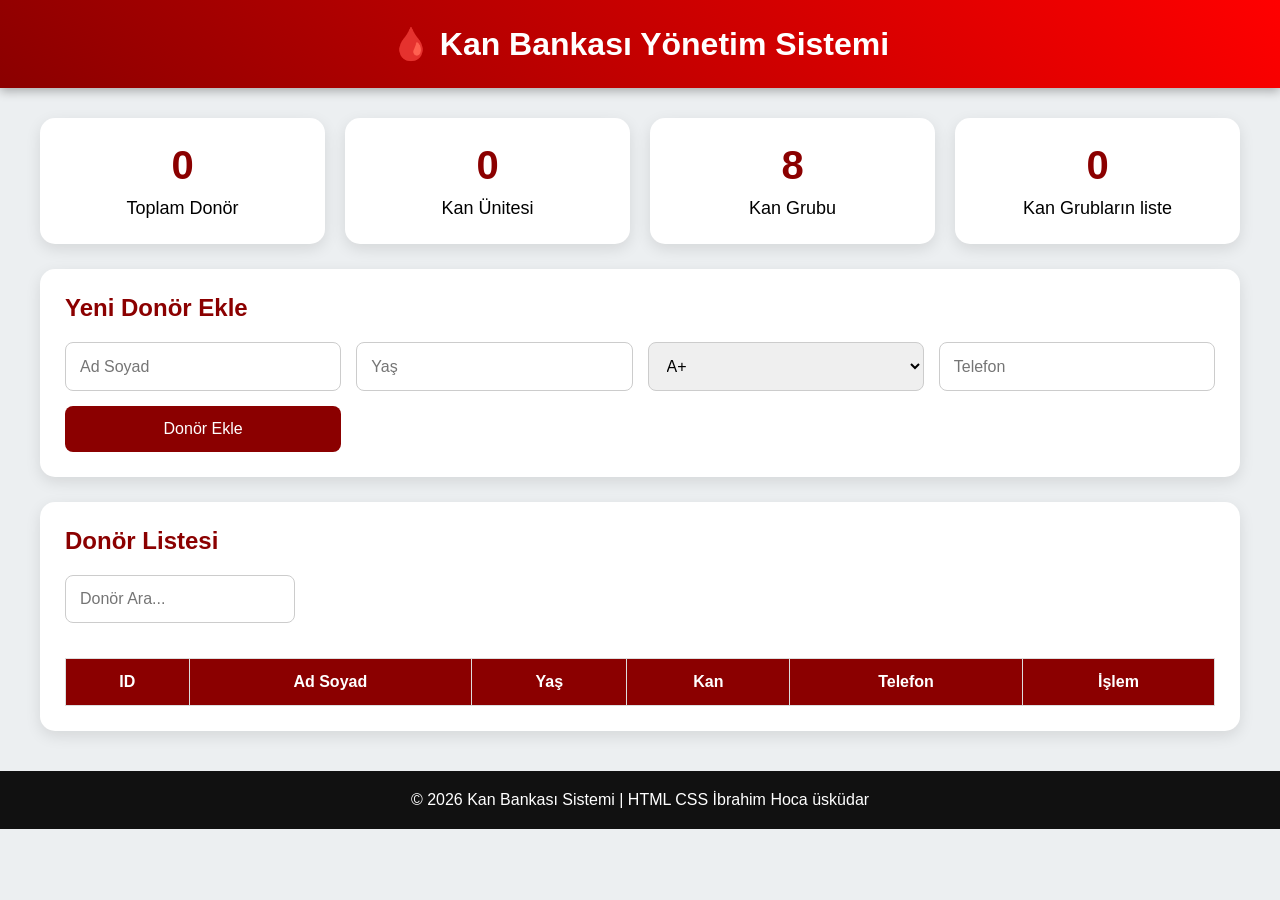
==== kandeposu.html @ 2810c45f "Rename kandeousu.html to kandeposu.html" ====
<!DOCTYPE html>
<html lang="tr">
<head>
<meta charset="UTF-8">
<meta name="viewport" content="width=device-width, initial-scale=1.0">
<title>Kan Bankası Projesi</title>

<style>

*{
    margin:0;
    padding:0;
    box-sizing:border-box;
    font-family:Arial;
}

body{
    background:#eceff1;
}

/* HEADER */

header{
    background:linear-gradient(45deg,darkred,red);
    color:white;
    padding:25px;
    text-align:center;
    font-size:32px;
    font-weight:bold;
    box-shadow:0 3px 10px rgba(0,0,0,0.3);
}

/* CONTAINER */

.container{
    width:95%;
    max-width:1200px;
    margin:30px auto;
}

/* STATS */

.stats{
    display:grid;
    grid-template-columns:repeat(auto-fit,minmax(220px,1fr));
    gap:20px;
    margin-bottom:25px;
}

.stat-box{
    background:white;
    padding:25px;
    border-radius:15px;
    text-align:center;
    box-shadow:0 5px 15px rgba(0,0,0,0.1);
    transition:0.3s;
}

.stat-box:hover{
    transform:translateY(-5px);
}

.stat-box h2{
    color:darkred;
    font-size:40px;
}

.stat-box p{
    margin-top:10px;
    font-size:18px;
}

/* CARD */

.card{
    background:white;
    padding:25px;
    border-radius:15px;
    margin-bottom:25px;
    box-shadow:0 5px 15px rgba(0,0,0,0.1);
}

.card h2{
    color:darkred;
    margin-bottom:20px;
}

/* FORM */

.form-grid{
    display:grid;
    grid-template-columns:repeat(auto-fit,minmax(220px,1fr));
    gap:15px;
}

input,select{
    padding:14px;
    border:1px solid #ccc;
    border-radius:8px;
    font-size:16px;
}

button{
    padding:14px;
    background:darkred;
    color:white;
    border:none;
    border-radius:8px;
    cursor:pointer;
    font-size:16px;
    transition:0.3s;
}

button:hover{
    background:red;
}

/* TABLE */

table{
    width:100%;
    border-collapse:collapse;
    margin-top:20px;
}

table th{
    background:darkred;
    color:white;
}

table th,table td{
    padding:14px;
    border:1px solid #ddd;
    text-align:center;
}

tr:nth-child(even){
    background:#f7f7f7;
}

/* SEARCH */

.search{
    margin-bottom:15px;
}

/* FOOTER */

footer{
    background:#111;
    color:white;
    text-align:center;
    padding:20px;
    margin-top:40px;
}

/* DELETE BUTTON */

.delete-btn{
    background:red;
    padding:8px 12px;
}

.edit-btn{
    background:orange;
    padding:8px 12px;
}

</style>
</head>

<body>

<header>
🩸 Kan Bankası Yönetim Sistemi
</header>

<div class="container">

<!-- STATS -->

<div class="stats">

<div class="stat-box">
<h2 id="donorCount">0</h2>
<p>Toplam Donör</p>
</div>

<div class="stat-box">
<h2 id="bloodCount">0</h2>
<p>Kan Ünitesi</p>
</div>

<div class="stat-box">
<h2>8</h2>
<p>Kan Grubu</p>
</div>

<div class="stat-box">
<h2 id="bloodlist">0</h2>
<p>Kan Grubların liste</p>
</div>
</div>

<!-- FORM -->

<div class="card">

<h2>Yeni Donör Ekle</h2>

<div class="form-grid">

<input type="text" id="ad" placeholder="Ad Soyad">

<input type="number" id="yas" placeholder="Yaş">

<select id="kan">
<option>A+</option>
<option>A-</option>
<option>B+</option>
<option>B-</option>
<option>AB+</option>
<option>AB-</option>
<option>0+</option>
<option>0-</option>
</select>

<input type="text" id="telefon" placeholder="Telefon">

<button onclick="ekleDonor()">Donör Ekle</button>

</div>

</div>

<!-- TABLE -->

<div class="card">

<h2>Donör Listesi</h2>

<input type="text" id="arama" class="search" placeholder="Donör Ara..." onkeyup="ara()">

<table>

<thead>
<tr>
<th>ID</th>
<th>Ad Soyad</th>
<th>Yaş</th>
<th>Kan</th>
<th>Telefon</th>
<th>İşlem</th>
</tr>
</thead>

<tbody id="liste"></tbody>

</table>

</div>

</div>

<footer>
© 2026 Kan Bankası Sistemi | HTML CSS İbrahim Hoca üsküdar
</footer>

<script>

let donors = [];
let id = 0;

/* EKLE */

function ekleDonor(){

    let ad = document.getElementById("ad").value;
    let yas = document.getElementById("yas").value;
    let kan = document.getElementById("kan").value;
    let telefon = document.getElementById("telefon").value;

    if(ad=="" || yas=="" || telefon==""){
        alert("Lütfen tüm alanları doldurun");
        return;
    }

    id++;

    let donor = {
        id:id,
        ad:ad,
        yas:yas,
        kan:kan,
        telefon:telefon
    };

    donors.push(donor);

    tabloGoster();

    temizle();
}

/* TABLO */

function tabloGoster(){

    let tablo = "";

    donors.forEach((d,index)=>{

        tablo += `
        <tr>
            <td>${d.id}</td>
            <td>${d.ad}</td>
            <td>${d.yas}</td>
            <td>${d.kan}</td>
            <td>${d.telefon}</td>

            <td>
                <button class="edit-btn" onclick="duzenle(${index})">Düzenle</button>

                <button class="delete-btn" onclick="sil(${index})">Sil</button>
            </td>
        </tr>
        `;
    });

    document.getElementById("liste").innerHTML = tablo;

    document.getElementById("donorCount").innerText = donors.length;
	
	document.getElementById("bloodCount").innerText = donors.length;

    document.getElementById("bloodlist").innerText = donors.length;
}

/* TEMİZLE */

function temizle(){
    document.getElementById("ad").value="";
    document.getElementById("yas").value="";
    document.getElementById("telefon").value="";
}

/* SİL */

function sil(index){

    if(confirm("Donör silinsin mi?")){

        donors.splice(index,1);

        tabloGoster();
    }
}

/* DÜZENLE */

function duzenle(index){

    let yeniAd = prompt("Yeni ad:", donors[index].ad);

    if(yeniAd != null){

        donors[index].ad = yeniAd;

        tabloGoster();
    }
}

/* ARA */

function ara(){

    let input = document.getElementById("arama").value.toLowerCase();

    let rows = document.querySelectorAll("#liste tr");

    rows.forEach(row=>{

        let text = row.innerText.toLowerCase();

        if(text.includes(input)){
            row.style.display="";
        }else{
            row.style.display="none";
        }

    });

}

</script>

</body>
</html>
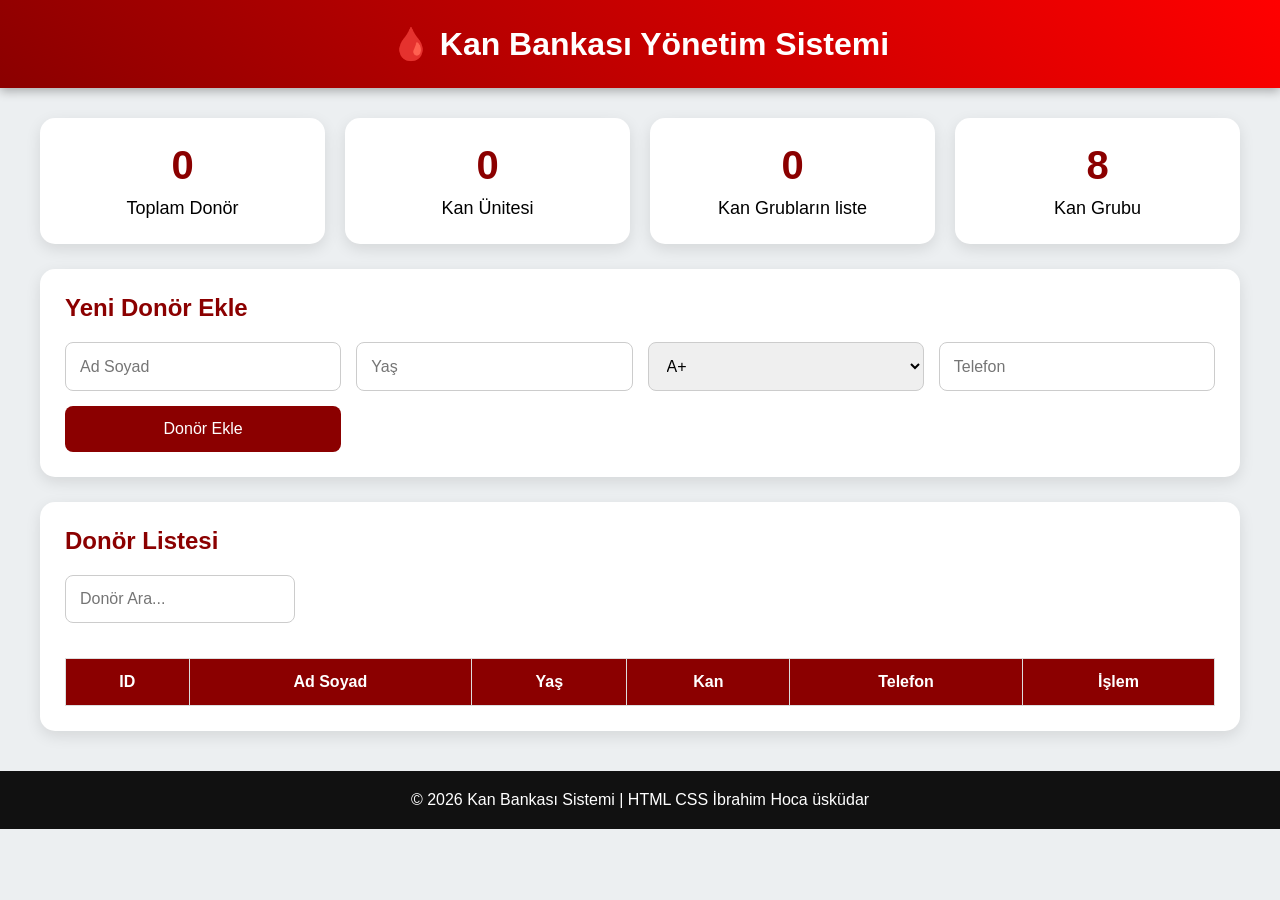
==== commit 28170834: "Update kandeposu.html" ====
--- a/kandeposu.html
+++ b/kandeposu.html
@@ -192,13 +192,13 @@
 </div>
 
 <div class="stat-box">
+<h2 id="bloodlist">0</h2>
+<p>Kan Grubların liste</p>
+</div>
+
+<div class="stat-box">
 <h2>8</h2>
 <p>Kan Grubu</p>
-</div>
-
-<div class="stat-box">
-<h2 id="bloodlist">0</h2>
-<p>Kan Grubların liste</p>
 </div>
 </div>
 
@@ -333,7 +333,25 @@
 	
 	document.getElementById("bloodCount").innerText = donors.length;
 
-    document.getElementById("bloodlist").innerText = donors.length;
+  let grupSayilari = {};
+
+donors.forEach(d => {
+
+    if(grupSayilari[d.kan]){
+        grupSayilari[d.kan]++;
+    }else{
+        grupSayilari[d.kan] = 1;
+    }
+
+});
+
+let sonuc = "";
+
+for(let grup in grupSayilari){
+    sonuc += grup + ": " + grupSayilari[grup] + " ";
+}
+
+document.getElementById("bloodlist").innerText = sonuc;
 }
 
 /* TEMİZLE */
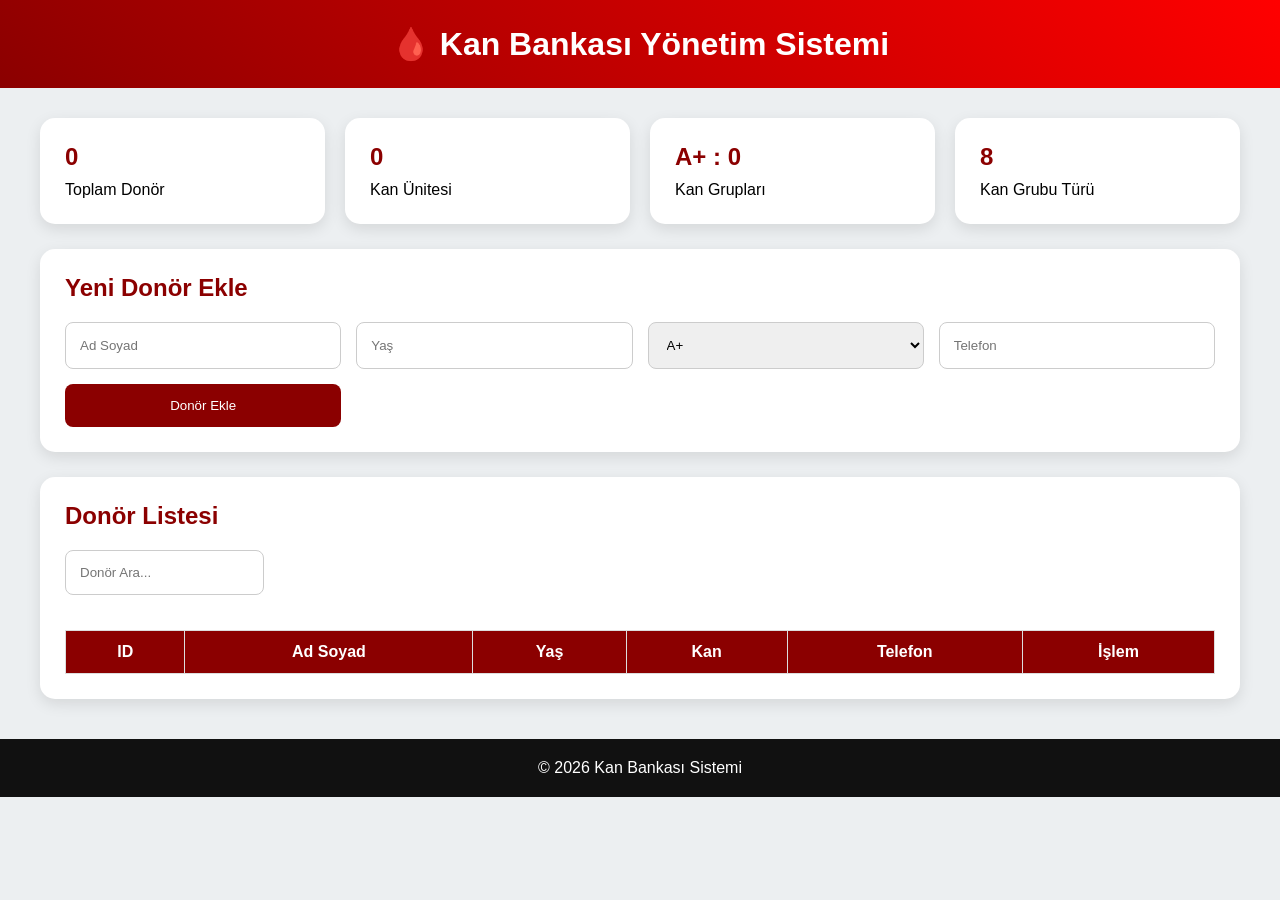
==== commit a4a01f82: "Update kandeposu.html" ====
--- a/kandeposu.html
+++ b/kandeposu.html
@@ -27,7 +27,6 @@
     text-align:center;
     font-size:32px;
     font-weight:bold;
-    box-shadow:0 3px 10px rgba(0,0,0,0.3);
 }
 
 /* CONTAINER */
@@ -51,23 +50,13 @@
     background:white;
     padding:25px;
     border-radius:15px;
-    text-align:center;
+    text-align:left;
     box-shadow:0 5px 15px rgba(0,0,0,0.1);
-    transition:0.3s;
-}
-
-.stat-box:hover{
-    transform:translateY(-5px);
 }
 
 .stat-box h2{
     color:darkred;
-    font-size:40px;
-}
-
-.stat-box p{
-    margin-top:10px;
-    font-size:18px;
+    margin-bottom:10px;
 }
 
 /* CARD */
@@ -97,7 +86,6 @@
     padding:14px;
     border:1px solid #ccc;
     border-radius:8px;
-    font-size:16px;
 }
 
 button{
@@ -107,8 +95,6 @@
     border:none;
     border-radius:8px;
     cursor:pointer;
-    font-size:16px;
-    transition:0.3s;
 }
 
 button:hover{
@@ -129,8 +115,8 @@
 }
 
 table th,table td{
-    padding:14px;
     border:1px solid #ddd;
+    padding:12px;
     text-align:center;
 }
 
@@ -142,6 +128,18 @@
 
 .search{
     margin-bottom:15px;
+}
+
+/* BUTTONS */
+
+.delete-btn{
+    background:red;
+    padding:8px 12px;
+}
+
+.edit-btn{
+    background:orange;
+    padding:8px 12px;
 }
 
 /* FOOTER */
@@ -154,18 +152,6 @@
     margin-top:40px;
 }
 
-/* DELETE BUTTON */
-
-.delete-btn{
-    background:red;
-    padding:8px 12px;
-}
-
-.edit-btn{
-    background:orange;
-    padding:8px 12px;
-}
-
 </style>
 </head>
 
@@ -177,7 +163,7 @@
 
 <div class="container">
 
-<!-- STATS -->
+<!-- İSTATİSTİK -->
 
 <div class="stats">
 
@@ -192,14 +178,17 @@
 </div>
 
 <div class="stat-box">
-<h2 id="bloodlist">0</h2>
-<p>Kan Grubların liste</p>
+<h2 id="bloodlist">
+A+ : 0
+</h2>
+<p>Kan Grupları</p>
 </div>
 
 <div class="stat-box">
 <h2>8</h2>
-<p>Kan Grubu</p>
-</div>
+<p>Kan Grubu Türü</p>
+</div>
+
 </div>
 
 <!-- FORM -->
@@ -233,13 +222,14 @@
 
 </div>
 
-<!-- TABLE -->
+<!-- TABLO -->
 
 <div class="card">
 
 <h2>Donör Listesi</h2>
 
-<input type="text" id="arama" class="search" placeholder="Donör Ara..." onkeyup="ara()">
+<input type="text" id="arama" class="search"
+placeholder="Donör Ara..." onkeyup="ara()">
 
 <table>
 
@@ -263,7 +253,7 @@
 </div>
 
 <footer>
-© 2026 Kan Bankası Sistemi | HTML CSS İbrahim Hoca üsküdar
+© 2026 Kan Bankası Sistemi
 </footer>
 
 <script>
@@ -271,7 +261,7 @@
 let donors = [];
 let id = 0;
 
-/* EKLE */
+/* DONÖR EKLE */
 
 function ekleDonor(){
 
@@ -302,7 +292,7 @@
     temizle();
 }
 
-/* TABLO */
+/* TABLO GÖSTER */
 
 function tabloGoster(){
 
@@ -312,51 +302,76 @@
 
         tablo += `
         <tr>
-            <td>${d.id}</td>
-            <td>${d.ad}</td>
-            <td>${d.yas}</td>
-            <td>${d.kan}</td>
-            <td>${d.telefon}</td>
-
-            <td>
-                <button class="edit-btn" onclick="duzenle(${index})">Düzenle</button>
-
-                <button class="delete-btn" onclick="sil(${index})">Sil</button>
-            </td>
+
+        <td>${d.id}</td>
+        <td>${d.ad}</td>
+        <td>${d.yas}</td>
+        <td>${d.kan}</td>
+        <td>${d.telefon}</td>
+
+        <td>
+
+        <button class="edit-btn"
+        onclick="duzenle(${index})">
+
+        Düzenle
+
+        </button>
+
+        <button class="delete-btn"
+        onclick="sil(${index})">
+
+        Sil
+
+        </button>
+
+        </td>
+
         </tr>
         `;
     });
 
     document.getElementById("liste").innerHTML = tablo;
 
-    document.getElementById("donorCount").innerText = donors.length;
-	
-	document.getElementById("bloodCount").innerText = donors.length;
-
-  let grupSayilari = {};
-
-donors.forEach(d => {
-
-    if(grupSayilari[d.kan]){
-        grupSayilari[d.kan]++;
-    }else{
-        grupSayilari[d.kan] = 1;
-    }
-
-});
-
-let sonuc = "";
-
-for(let grup in grupSayilari){
-    sonuc += grup + ": " + grupSayilari[grup] + " ";
-}
-
-document.getElementById("bloodlist").innerText = sonuc;
+    document.getElementById("donorCount").innerText =
+    donors.length;
+
+    document.getElementById("bloodCount").innerText =
+    donors.length;
+
+    /* KAN GRUBU SAYILARI */
+
+    let grupSayilari = {};
+
+    donors.forEach(d => {
+
+        if(grupSayilari[d.kan]){
+            grupSayilari[d.kan]++;
+        }else{
+            grupSayilari[d.kan] = 1;
+        }
+
+    });
+
+    let sonuc = `
+    A+ : ${grupSayilari["A+"] || 0} <br>
+    A- : ${grupSayilari["A-"] || 0} <br>
+    B+ : ${grupSayilari["B+"] || 0} <br>
+    B- : ${grupSayilari["B-"] || 0} <br>
+    AB+ : ${grupSayilari["AB+"] || 0} <br>
+    AB- : ${grupSayilari["AB-"] || 0} <br>
+    0+ : ${grupSayilari["0+"] || 0} <br>
+    0- : ${grupSayilari["0-"] || 0}
+    `;
+
+    document.getElementById("bloodlist").innerHTML =
+    sonuc;
 }
 
 /* TEMİZLE */
 
 function temizle(){
+
     document.getElementById("ad").value="";
     document.getElementById("yas").value="";
     document.getElementById("telefon").value="";
@@ -378,7 +393,8 @@
 
 function duzenle(index){
 
-    let yeniAd = prompt("Yeni ad:", donors[index].ad);
+    let yeniAd =
+    prompt("Yeni ad:", donors[index].ad);
 
     if(yeniAd != null){
 
@@ -392,13 +408,17 @@
 
 function ara(){
 
-    let input = document.getElementById("arama").value.toLowerCase();
-
-    let rows = document.querySelectorAll("#liste tr");
+    let input =
+    document.getElementById("arama")
+    .value.toLowerCase();
+
+    let rows =
+    document.querySelectorAll("#liste tr");
 
     rows.forEach(row=>{
 
-        let text = row.innerText.toLowerCase();
+        let text =
+        row.innerText.toLowerCase();
 
         if(text.includes(input)){
             row.style.display="";
@@ -407,7 +427,6 @@
         }
 
     });
-
 }
 
 </script>
